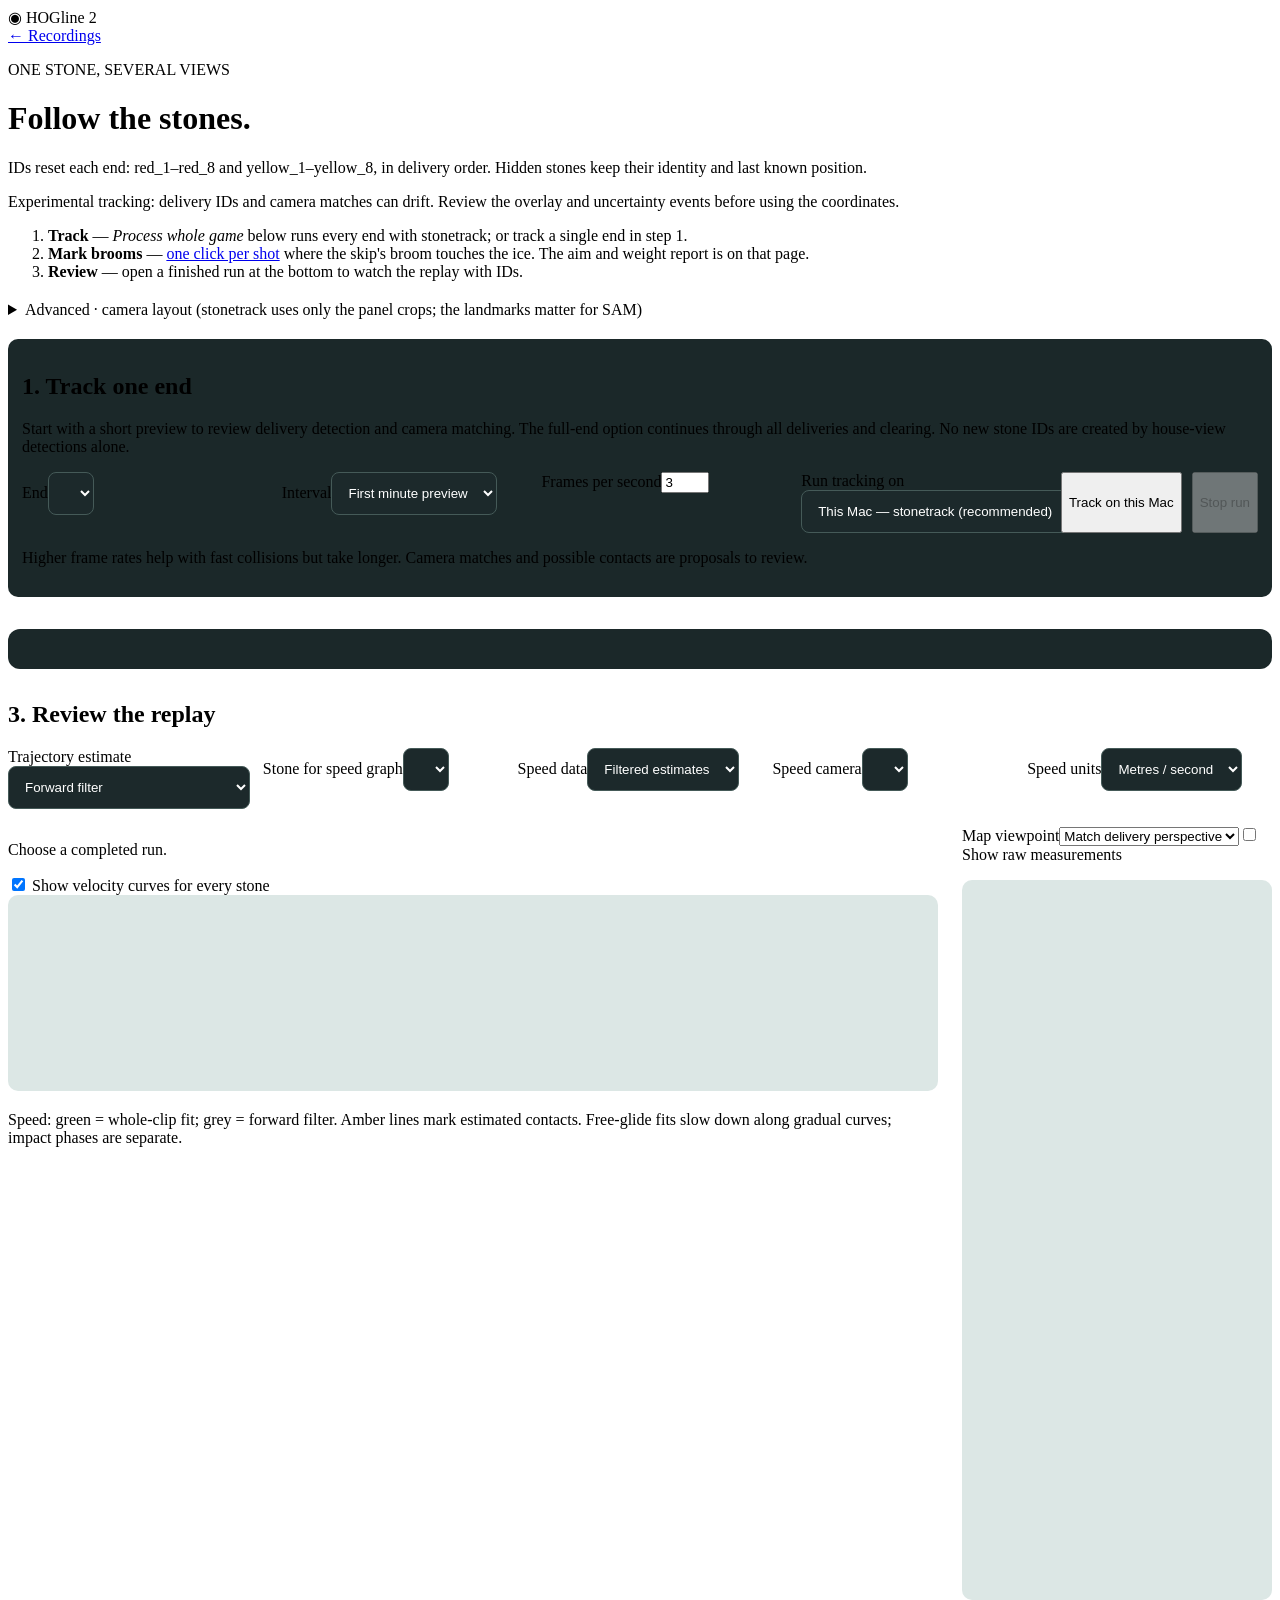
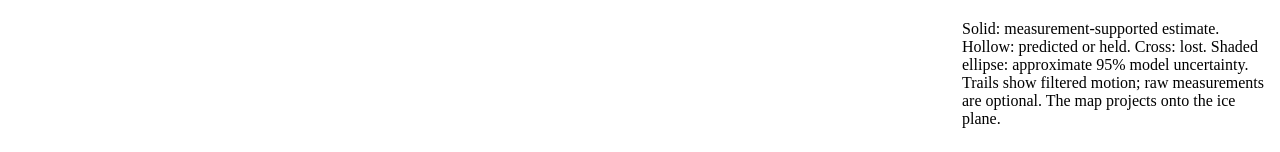
==== hogline2/static/tracking.html @ 76736f34 "Add stonetrack tracker, make it the default, add broom marks and aim report - stonetrack/: self-cont" ====
<!doctype html><html lang="en"><head><meta charset="utf-8"><meta name="viewport" content="width=device-width,initial-scale=1">
<title>Hogline 2 · Stone tracking</title><link rel="stylesheet" href="/static/style.css">
<style>#events .toolbar{max-height:320px;overflow-y:auto}video[hidden]{display:none}.tracking-grid{display:grid;grid-template-columns:minmax(0,3fr) minmax(240px,1fr);gap:24px}canvas{max-width:100%;background:#dce7e5;border-radius:10px}#calibration-canvas{cursor:crosshair;width:100%}.controls{display:flex;gap:10px;flex-wrap:wrap;margin:15px 0}.controls label{min-width:130px;flex:1}.controls select{padding:12px;background:#1c292b;color:white;border:1px solid #455a58;border-radius:8px}.view-card{padding:14px;background:#1b2829;border-radius:10px;margin:12px 0}#map{width:100%;max-height:720px;object-fit:contain}#runs button{display:block;width:100%;text-align:left;margin:8px 0}#message{white-space:pre-wrap}details{margin:20px 0}@media(max-width:800px){.tracking-grid{grid-template-columns:1fr}}.aim-grid{display:grid;grid-template-columns:1fr 1fr;gap:24px}.aim-grid canvas{width:100%;object-fit:contain}.aim-toggles input{width:auto;display:inline}.aim-samples{margin-top:12px}.aim-grid .controls label{min-width:120px}#aim-review{margin:32px 0;padding:20px;background:#1b2829;border-radius:12px}@media(max-width:800px){.aim-grid{grid-template-columns:1fr}}
</style></head>
<body><header><div class="brand">◉ HOGline <span>2</span></div><a href="/">← Recordings</a></header><main>
<p class="eyebrow">ONE STONE, SEVERAL VIEWS</p><h1>Follow the stones.</h1><p>IDs reset each end: red_1–red_8 and yellow_1–yellow_8, in delivery order. Hidden stones keep their identity and last known position.</p>
<p class="muted">Experimental tracking: delivery IDs and camera matches can drift. Review the overlay and uncertainty events before using the coordinates.</p>
<ol class="steps"><li><strong>Track</strong> — <em>Process whole game</em> below runs every end with stonetrack; or track a single end in step 1.</li><li><strong>Mark brooms</strong> — <a id="broom-link" href="/broom">one click per shot</a> where the skip's broom touches the ice. The aim and weight report is on that page.</li><li><strong>Review</strong> — open a finished run at the bottom to watch the replay with IDs.</li></ol>
<p id="message" role="status"></p>
<p id="layout-description" class="muted"></p>
<details id="calibration-panel"><summary>Advanced · camera layout (stonetrack uses only the panel crops; the landmarks matter for SAM)</summary>
<p>Panel boundaries, overhead views, house assignments and orientations are reused across recordings and sheets. Only the side cameras' zoom and aim may differ. Their copied landmarks are starting estimates; adjust them here when needed. A and B identify the two physical houses.</p>
<p class="muted">To adjust alignment, mark the button and the left, right, top and bottom outer edges of the blue ring, plus the hack where visible. Normal orientation means image-bottom points toward the middle of the sheet; 180° means image-top does. The first delivery direction is game-specific.</p>
<div class="controls"><label>Source time (seconds)<input id="frame-time" type="number" min="0" step="0.1"></label><button id="load-frame">Show frame</button><label>First end delivers from<select id="first-end"><option>A</option><option>B</option></select></label></div>
<div class="controls"><label>Venue profile<input id="venue" placeholder="e.g. wausau"></label><label>Button-to-button metres<input id="tee-distance" type="number" min="25" max="45" step="0.001" value="34.747"></label><label>Length evidence<select id="tee-source"><option value="nominal">Nominal — unverified</option><option value="standard_inferred">Standard — inferred for venue</option><option value="measured">Measured</option><option value="estimated">Validated estimate</option></select></label></div><p class="muted">Geometry is saved per recording and venue. Standard-inferred dimensions are a working baseline, not a site survey.</p><label><input id="fixed-length" type="checkbox" style="display:inline;width:auto"> Hold button spacing fixed during camera audits</label><button id="load-venue" class="secondary">Load venue dimensions</button><p id="geometry-description" class="muted"></p><canvas id="calibration-canvas"></canvas>
<div class="controls"><label>View<select id="view"></select></label><button id="new-view">Add view</button><button id="remove-view" class="secondary">Remove view</button><button id="crop" class="secondary">Mark crop (two corners)</button></div>
<div class="controls"><label>View name<input id="view-name"></label><label>Camera type<select id="view-kind"><option value="perspective">Perspective</option><option value="overhead">Overhead</option></select></label><label>Physical house<select id="view-end"><option>A</option><option>B</option></select></label><label>Orientation<select id="view-rotation"><option value="0">Normal</option><option value="180">Rotated 180°</option></select></label><label>Point to mark<select id="landmark"><option value="button">Button</option><option value="left">Left ring edge</option><option value="right">Right ring edge</option><option value="back">Top ring edge</option><option value="front">Bottom ring edge</option><option value="hack">Hack</option></select></label></div>
<p id="point-status" class="muted"></p><label id="alignment-check-label"><input id="alignment-checked" type="checkbox" style="display:inline;width:auto"> Perspective alignment checked for this recording</label><button id="save-calibration">Save landmarks</button></details>
<section class="view-card"><section id="whole-game"></section><h2>1. Track one end</h2><p class="muted">Start with a short preview to review delivery detection and camera matching. The full-end option continues through all deliveries and clearing. No new stone IDs are created by house-view detections alone.</p>
<div class="controls"><label>End<select id="end"></select></label><label>Interval<select id="length"><option value="60">First minute preview</option><option value="120">First two minutes</option><option value="full">Whole end</option></select></label><label>Frames per second<input id="fps" type="number" min="1" max="60" value="3"></label><label>Run tracking on<select id="execution"><option value="stonetrack" selected>This Mac — stonetrack (recommended)</option><option value="local">This Mac — SAM2.1</option><option value="colab">Google Colab GPU</option></select></label><label id="colab-model-label" hidden>Colab model<select id="colab-model"><option value="base_plus">SAM2.1 base-plus (faster)</option><option value="large">SAM2.1 large</option></select></label><button id="run">Track on this Mac</button><button id="stop" class="secondary" disabled>Stop run</button></div>
<p id="stonetrack-explanation" class="muted" hidden>stonetrack finds stones by handle colour and shape and tracks them on the ice plane, with no SAM and no masks. It calibrates the cameras from the paint itself (the landmarks above are not used, only the panel crops), always runs at 20 frames per second, and takes a few extra minutes the first time it sees a recording. A whole end is quick, so the interval can be Whole end.</p><p id="colab-explanation" class="muted" hidden>Hogline prepares the video bundle on this Mac. Run the downloaded notebook in Colab to start GPU tracking, then import the result ZIP here. Start with a minute preview; whole ends produce larger uploads. Your selected video and calibration frame go to Colab.</p>
<p class="muted">Higher frame rates help with fast collisions but take longer. Camera matches and possible contacts are proposals to review.</p><div id="colab-runs"></div><div id="runs"></div></section>
<section id="aim-review" aria-label="Hog-line aim review"></section>
<h2>3. Review the replay</h2><div class="controls"><label>Trajectory estimate<select id="trajectory-mode"><option value="forward">Forward filter</option><option value="whole" disabled>Whole clip — future observations</option></select></label><label>Stone for speed graph<select id="focus-stone"></select></label><label>Speed data<select id="speed-mode"><option value="filtered">Filtered estimates</option><option value="raw">Raw comparison</option></select></label><label>Speed camera<select id="speed-view"></select></label><label>Speed units<select id="speed-units"><option value="speed_mps">Metres / second</option><option value="pixel_speed">Pixels / second</option></select></label></div><p id="trajectory-notice" class="muted"></p><div class="tracking-grid"><div><video id="overlay" hidden controls preload="metadata" style="width:100%"></video><p id="run-description" class="muted">Choose a completed run.</p><div id="artifact-links" class="toolbar"></div><label><input id="all-stone-speeds" type="checkbox" checked style="display:inline;width:auto"> Show velocity curves for every stone</label><canvas id="speed-graph" width="900" height="190" style="width:100%"></canvas><div id="other-stone-speeds"></div><p id="speed-note" class="muted">Speed: green = whole-clip fit; grey = forward filter. Amber lines mark estimated contacts. Free-glide fits slow down along gradual curves; impact phases are separate.</p><div id="events"></div><div id="shot-reviews"></div></div><div><label>Map viewpoint<select id="map-orientation"><option value="auto">Match delivery perspective</option><option value="A">Look from A toward B</option><option value="B">Look from B toward A</option></select></label><label><input id="show-raw" type="checkbox" style="display:inline;width:auto"> Show raw measurements</label><p id="orientation-description" class="muted"></p><p id="map-dimensions" class="muted"></p><canvas id="map" width="300" height="850"></canvas><p id="map-status" aria-live="polite" class="muted"></p><p id="map-legend" class="muted">Solid: measurement-supported estimate. Hollow: predicted or held. Cross: lost. Shaded ellipse: approximate 95% model uncertainty. Trails show filtered motion; raw measurements are optional. The map projects onto the ice plane.</p></div></div>
</main><script type="module" src="/static/tracking.js"></script></body></html>
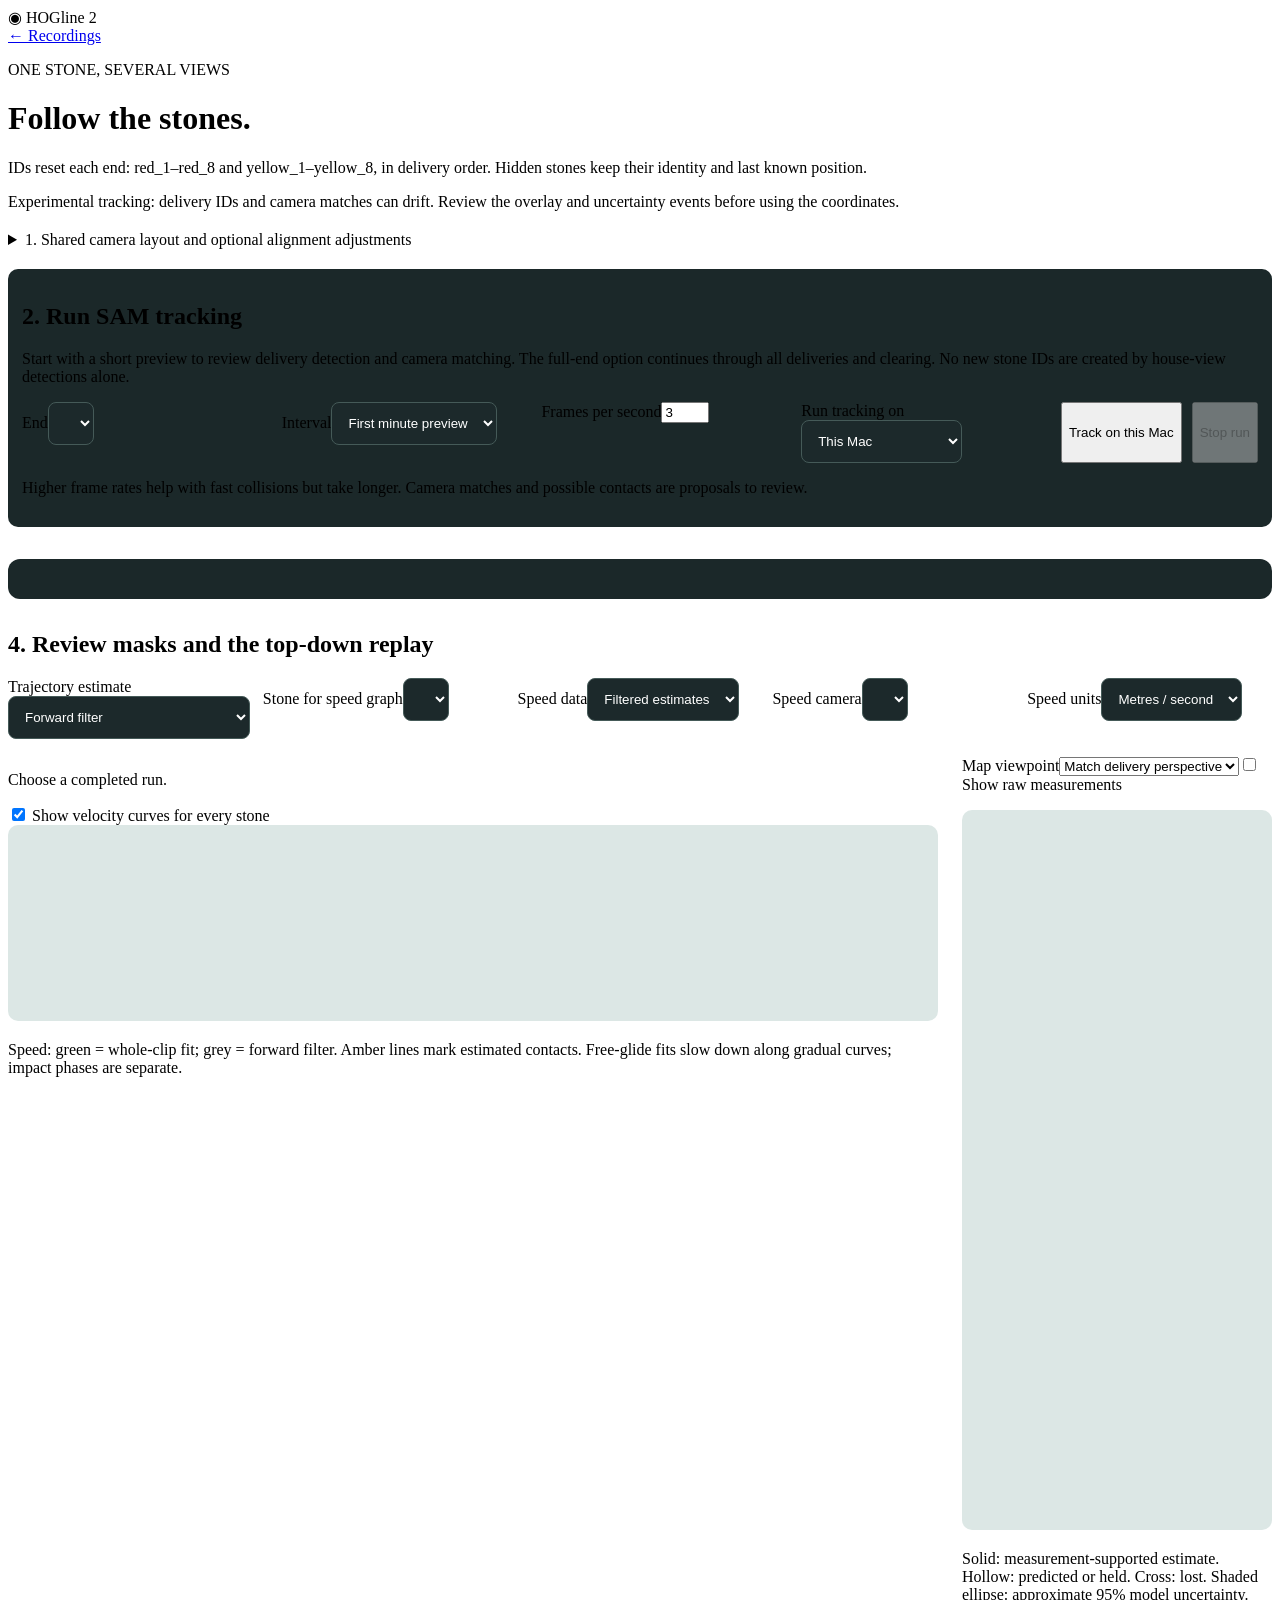
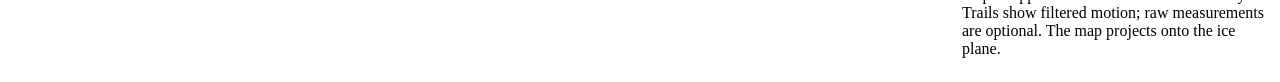
==== commit 2273dfc8: "Import Hogline 2 as it stood before stonetrack The SAM-based app: ingest, end splitting, SAM/Colab t" ====
--- a/hogline2/static/tracking.html
+++ b/hogline2/static/tracking.html
@@ -5,10 +5,9 @@
 <body><header><div class="brand">◉ HOGline <span>2</span></div><a href="/">← Recordings</a></header><main>
 <p class="eyebrow">ONE STONE, SEVERAL VIEWS</p><h1>Follow the stones.</h1><p>IDs reset each end: red_1–red_8 and yellow_1–yellow_8, in delivery order. Hidden stones keep their identity and last known position.</p>
 <p class="muted">Experimental tracking: delivery IDs and camera matches can drift. Review the overlay and uncertainty events before using the coordinates.</p>
-<ol class="steps"><li><strong>Track</strong> — <em>Process whole game</em> below runs every end with stonetrack; or track a single end in step 1.</li><li><strong>Mark brooms</strong> — <a id="broom-link" href="/broom">one click per shot</a> where the skip's broom touches the ice. The aim and weight report is on that page.</li><li><strong>Review</strong> — open a finished run at the bottom to watch the replay with IDs.</li></ol>
 <p id="message" role="status"></p>
 <p id="layout-description" class="muted"></p>
-<details id="calibration-panel"><summary>Advanced · camera layout (stonetrack uses only the panel crops; the landmarks matter for SAM)</summary>
+<details id="calibration-panel"><summary>1. Shared camera layout and optional alignment adjustments</summary>
 <p>Panel boundaries, overhead views, house assignments and orientations are reused across recordings and sheets. Only the side cameras' zoom and aim may differ. Their copied landmarks are starting estimates; adjust them here when needed. A and B identify the two physical houses.</p>
 <p class="muted">To adjust alignment, mark the button and the left, right, top and bottom outer edges of the blue ring, plus the hack where visible. Normal orientation means image-bottom points toward the middle of the sheet; 180° means image-top does. The first delivery direction is game-specific.</p>
 <div class="controls"><label>Source time (seconds)<input id="frame-time" type="number" min="0" step="0.1"></label><button id="load-frame">Show frame</button><label>First end delivers from<select id="first-end"><option>A</option><option>B</option></select></label></div>
@@ -16,10 +15,10 @@
 <div class="controls"><label>View<select id="view"></select></label><button id="new-view">Add view</button><button id="remove-view" class="secondary">Remove view</button><button id="crop" class="secondary">Mark crop (two corners)</button></div>
 <div class="controls"><label>View name<input id="view-name"></label><label>Camera type<select id="view-kind"><option value="perspective">Perspective</option><option value="overhead">Overhead</option></select></label><label>Physical house<select id="view-end"><option>A</option><option>B</option></select></label><label>Orientation<select id="view-rotation"><option value="0">Normal</option><option value="180">Rotated 180°</option></select></label><label>Point to mark<select id="landmark"><option value="button">Button</option><option value="left">Left ring edge</option><option value="right">Right ring edge</option><option value="back">Top ring edge</option><option value="front">Bottom ring edge</option><option value="hack">Hack</option></select></label></div>
 <p id="point-status" class="muted"></p><label id="alignment-check-label"><input id="alignment-checked" type="checkbox" style="display:inline;width:auto"> Perspective alignment checked for this recording</label><button id="save-calibration">Save landmarks</button></details>
-<section class="view-card"><section id="whole-game"></section><h2>1. Track one end</h2><p class="muted">Start with a short preview to review delivery detection and camera matching. The full-end option continues through all deliveries and clearing. No new stone IDs are created by house-view detections alone.</p>
-<div class="controls"><label>End<select id="end"></select></label><label>Interval<select id="length"><option value="60">First minute preview</option><option value="120">First two minutes</option><option value="full">Whole end</option></select></label><label>Frames per second<input id="fps" type="number" min="1" max="60" value="3"></label><label>Run tracking on<select id="execution"><option value="stonetrack" selected>This Mac — stonetrack (recommended)</option><option value="local">This Mac — SAM2.1</option><option value="colab">Google Colab GPU</option></select></label><label id="colab-model-label" hidden>Colab model<select id="colab-model"><option value="base_plus">SAM2.1 base-plus (faster)</option><option value="large">SAM2.1 large</option></select></label><button id="run">Track on this Mac</button><button id="stop" class="secondary" disabled>Stop run</button></div>
-<p id="stonetrack-explanation" class="muted" hidden>stonetrack finds stones by handle colour and shape and tracks them on the ice plane, with no SAM and no masks. It calibrates the cameras from the paint itself (the landmarks above are not used, only the panel crops), always runs at 20 frames per second, and takes a few extra minutes the first time it sees a recording. A whole end is quick, so the interval can be Whole end.</p><p id="colab-explanation" class="muted" hidden>Hogline prepares the video bundle on this Mac. Run the downloaded notebook in Colab to start GPU tracking, then import the result ZIP here. Start with a minute preview; whole ends produce larger uploads. Your selected video and calibration frame go to Colab.</p>
+<section class="view-card"><section id="whole-game"></section><h2>2. Run SAM tracking</h2><p class="muted">Start with a short preview to review delivery detection and camera matching. The full-end option continues through all deliveries and clearing. No new stone IDs are created by house-view detections alone.</p>
+<div class="controls"><label>End<select id="end"></select></label><label>Interval<select id="length"><option value="60">First minute preview</option><option value="120">First two minutes</option><option value="full">Whole end</option></select></label><label>Frames per second<input id="fps" type="number" min="1" max="60" value="3"></label><label>Run tracking on<select id="execution"><option value="local">This Mac</option><option value="colab">Google Colab GPU</option></select></label><label id="colab-model-label" hidden>Colab model<select id="colab-model"><option value="base_plus">SAM2.1 base-plus (faster)</option><option value="large">SAM2.1 large</option></select></label><button id="run">Track on this Mac</button><button id="stop" class="secondary" disabled>Stop run</button></div>
+<p id="colab-explanation" class="muted" hidden>Hogline prepares the video bundle on this Mac. Run the downloaded notebook in Colab to start GPU tracking, then import the result ZIP here. Start with a minute preview; whole ends produce larger uploads. Your selected video and calibration frame go to Colab.</p>
 <p class="muted">Higher frame rates help with fast collisions but take longer. Camera matches and possible contacts are proposals to review.</p><div id="colab-runs"></div><div id="runs"></div></section>
 <section id="aim-review" aria-label="Hog-line aim review"></section>
-<h2>3. Review the replay</h2><div class="controls"><label>Trajectory estimate<select id="trajectory-mode"><option value="forward">Forward filter</option><option value="whole" disabled>Whole clip — future observations</option></select></label><label>Stone for speed graph<select id="focus-stone"></select></label><label>Speed data<select id="speed-mode"><option value="filtered">Filtered estimates</option><option value="raw">Raw comparison</option></select></label><label>Speed camera<select id="speed-view"></select></label><label>Speed units<select id="speed-units"><option value="speed_mps">Metres / second</option><option value="pixel_speed">Pixels / second</option></select></label></div><p id="trajectory-notice" class="muted"></p><div class="tracking-grid"><div><video id="overlay" hidden controls preload="metadata" style="width:100%"></video><p id="run-description" class="muted">Choose a completed run.</p><div id="artifact-links" class="toolbar"></div><label><input id="all-stone-speeds" type="checkbox" checked style="display:inline;width:auto"> Show velocity curves for every stone</label><canvas id="speed-graph" width="900" height="190" style="width:100%"></canvas><div id="other-stone-speeds"></div><p id="speed-note" class="muted">Speed: green = whole-clip fit; grey = forward filter. Amber lines mark estimated contacts. Free-glide fits slow down along gradual curves; impact phases are separate.</p><div id="events"></div><div id="shot-reviews"></div></div><div><label>Map viewpoint<select id="map-orientation"><option value="auto">Match delivery perspective</option><option value="A">Look from A toward B</option><option value="B">Look from B toward A</option></select></label><label><input id="show-raw" type="checkbox" style="display:inline;width:auto"> Show raw measurements</label><p id="orientation-description" class="muted"></p><p id="map-dimensions" class="muted"></p><canvas id="map" width="300" height="850"></canvas><p id="map-status" aria-live="polite" class="muted"></p><p id="map-legend" class="muted">Solid: measurement-supported estimate. Hollow: predicted or held. Cross: lost. Shaded ellipse: approximate 95% model uncertainty. Trails show filtered motion; raw measurements are optional. The map projects onto the ice plane.</p></div></div>
+<h2>4. Review masks and the top-down replay</h2><div class="controls"><label>Trajectory estimate<select id="trajectory-mode"><option value="forward">Forward filter</option><option value="whole" disabled>Whole clip — future observations</option></select></label><label>Stone for speed graph<select id="focus-stone"></select></label><label>Speed data<select id="speed-mode"><option value="filtered">Filtered estimates</option><option value="raw">Raw comparison</option></select></label><label>Speed camera<select id="speed-view"></select></label><label>Speed units<select id="speed-units"><option value="speed_mps">Metres / second</option><option value="pixel_speed">Pixels / second</option></select></label></div><p id="trajectory-notice" class="muted"></p><div class="tracking-grid"><div><video id="overlay" hidden controls preload="metadata" style="width:100%"></video><p id="run-description" class="muted">Choose a completed run.</p><div id="artifact-links" class="toolbar"></div><label><input id="all-stone-speeds" type="checkbox" checked style="display:inline;width:auto"> Show velocity curves for every stone</label><canvas id="speed-graph" width="900" height="190" style="width:100%"></canvas><div id="other-stone-speeds"></div><p id="speed-note" class="muted">Speed: green = whole-clip fit; grey = forward filter. Amber lines mark estimated contacts. Free-glide fits slow down along gradual curves; impact phases are separate.</p><div id="events"></div><div id="shot-reviews"></div></div><div><label>Map viewpoint<select id="map-orientation"><option value="auto">Match delivery perspective</option><option value="A">Look from A toward B</option><option value="B">Look from B toward A</option></select></label><label><input id="show-raw" type="checkbox" style="display:inline;width:auto"> Show raw measurements</label><p id="orientation-description" class="muted"></p><p id="map-dimensions" class="muted"></p><canvas id="map" width="300" height="850"></canvas><p id="map-status" aria-live="polite" class="muted"></p><p id="map-legend" class="muted">Solid: measurement-supported estimate. Hollow: predicted or held. Cross: lost. Shaded ellipse: approximate 95% model uncertainty. Trails show filtered motion; raw measurements are optional. The map projects onto the ice plane.</p></div></div>
 </main><script type="module" src="/static/tracking.js"></script></body></html>
